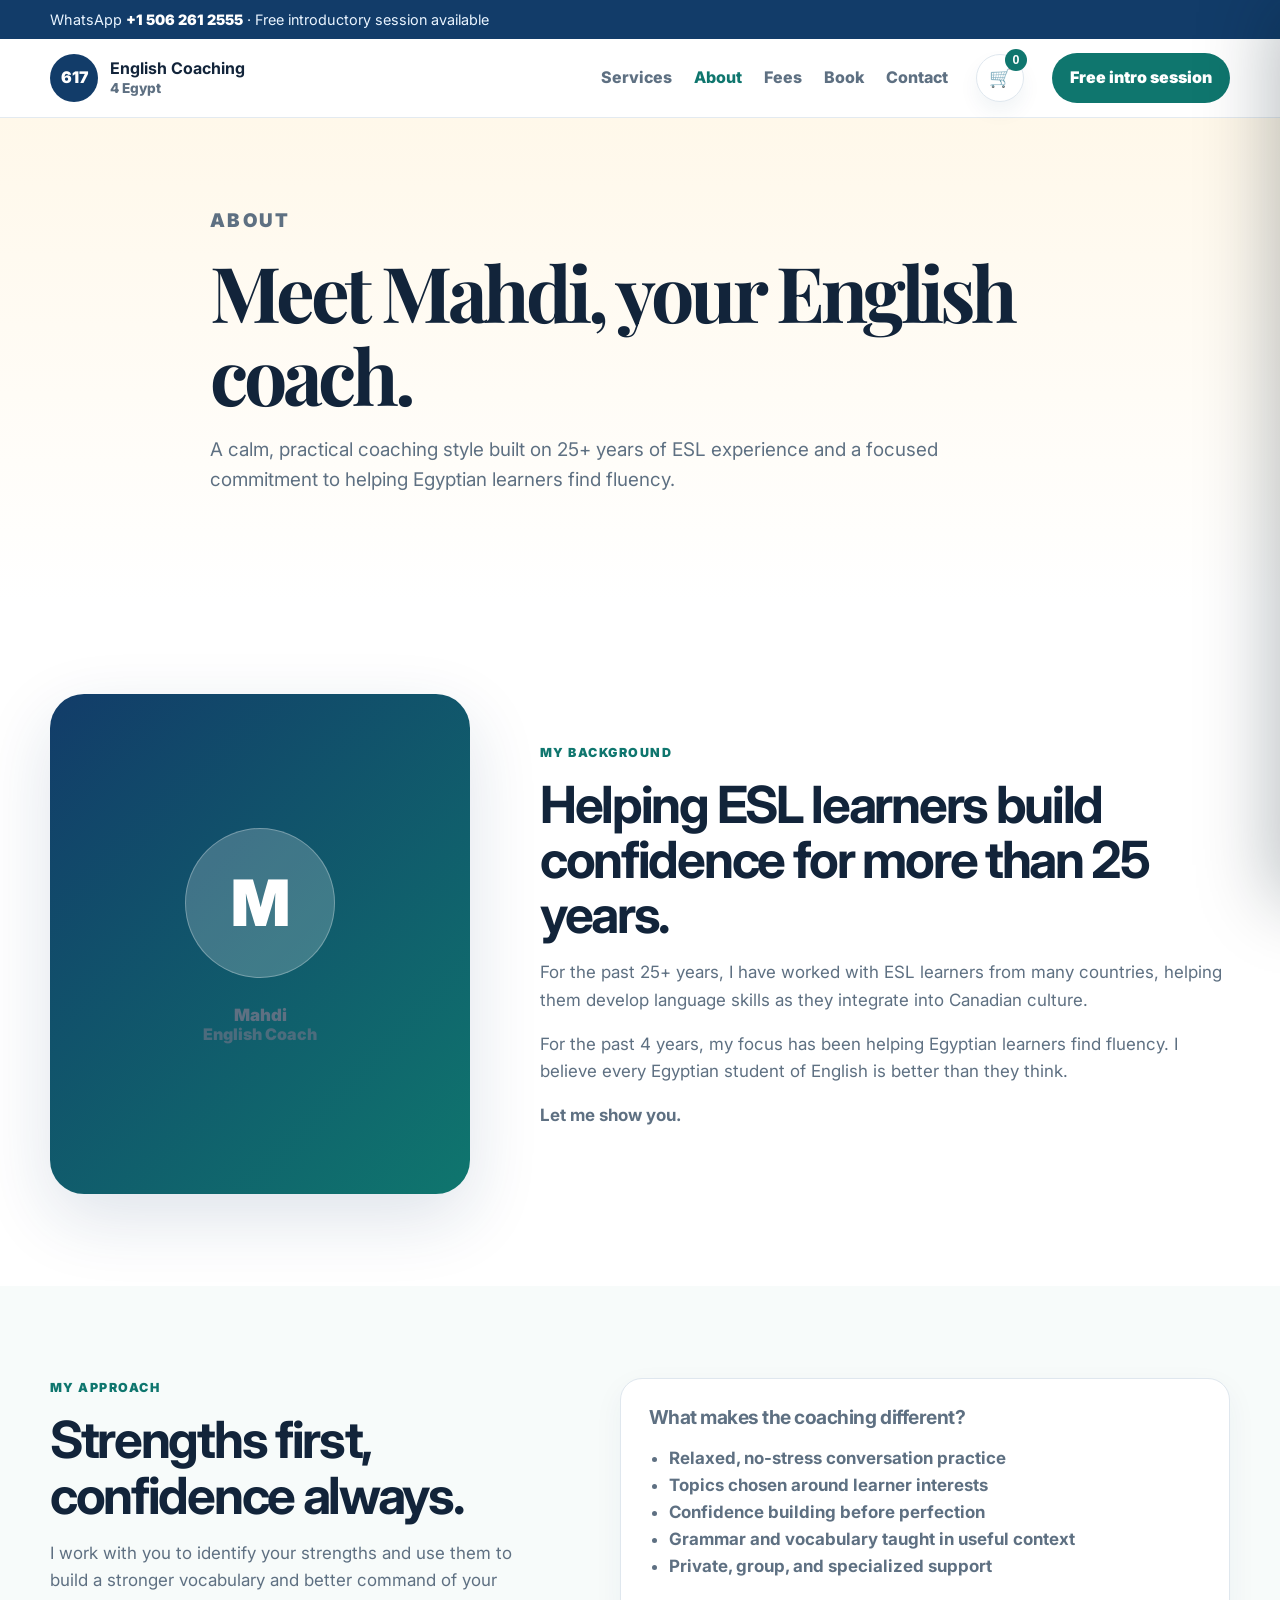
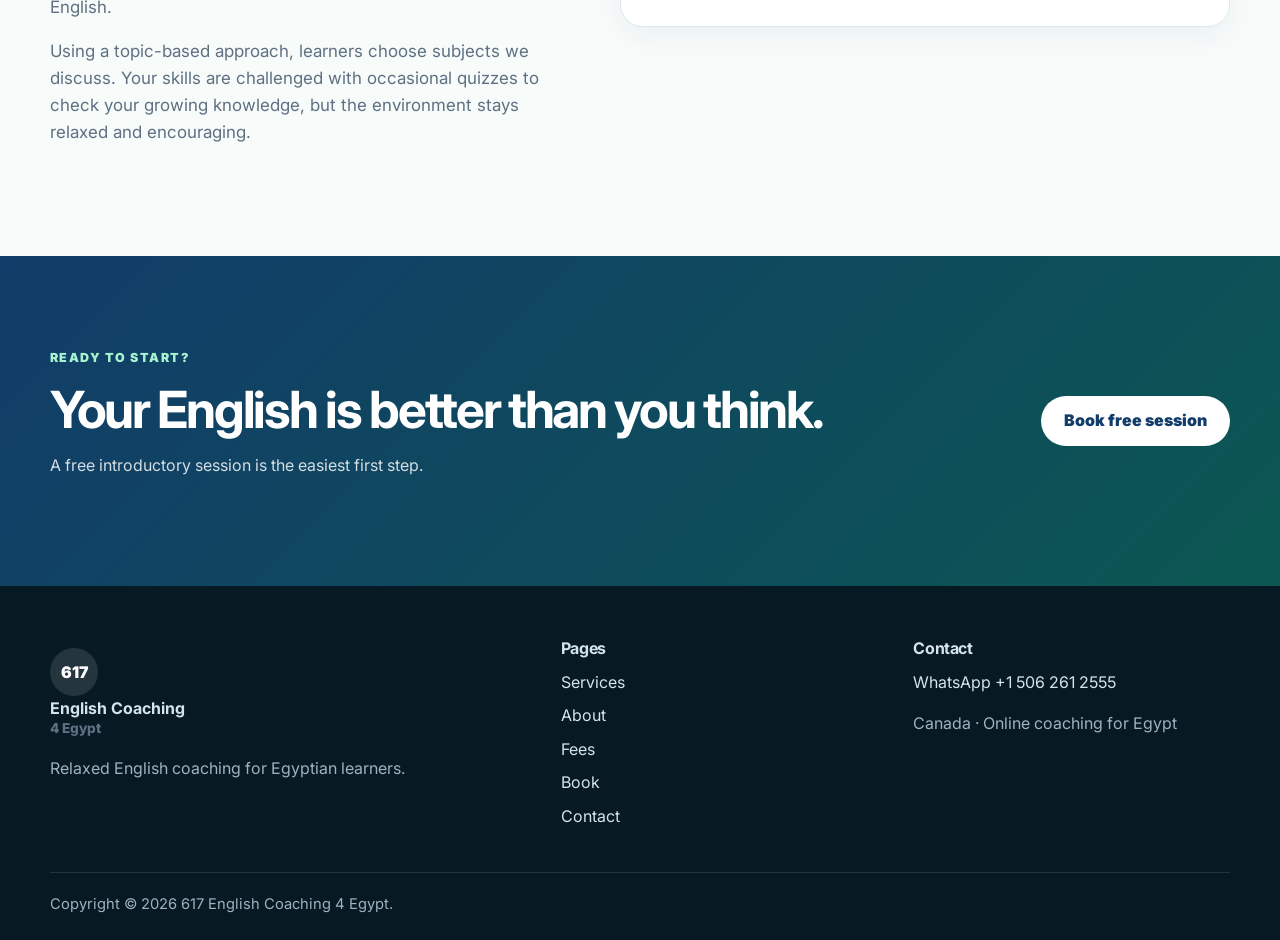
==== about.html @ a44c67dc "Add files via upload" ====
<!doctype html><html lang="en"><head><meta charset="utf-8"><meta name="viewport" content="width=device-width, initial-scale=1"><meta name="description" content="Meet Mahdi, English coach for Egyptian ESL learners."><title>About Mahdi | 617 English Coaching 4 Egypt</title><link rel="preconnect" href="https://fonts.googleapis.com"><link rel="preconnect" href="https://fonts.gstatic.com" crossorigin><link href="https://fonts.googleapis.com/css2?family=Inter:wght@400;500;600;700;800;900&family=Playfair+Display:wght@700&display=swap" rel="stylesheet"><link rel="stylesheet" href="styles.css"></head><body><a class="skip-link" href="#main">Skip to content</a><header class="site-header" data-header><div class="topbar"><div class="container">WhatsApp <a href="https://wa.me/15062612555">+1 506 261 2555</a> · Free introductory session available</div></div><div class="container header-inner"><a class="brand" href="index.html"><span class="brand-mark">617</span><span><strong>English Coaching</strong><small>4 Egypt</small></span></a><button class="nav-toggle" type="button" aria-controls="site-nav" aria-expanded="false"><span></span><span></span><span></span><span class="sr-only">Menu</span></button><nav id="site-nav" class="site-nav"><a href="services.html">Services</a><a class="active" href="about.html">About</a><a href="fees.html">Fees</a><a href="booking.html">Book</a><a href="contact.html">Contact</a></nav><a class="header-cta" href="booking.html">Free intro session</a></div></header><main id="main"><section class="page-hero"><div class="container narrow"><p class="eyebrow">About</p><h1>Meet Mahdi, your English coach.</h1><p>A calm, practical coaching style built on 25+ years of ESL experience and a focused commitment to helping Egyptian learners find fluency.</p></div></section><section class="section"><div class="container about-grid"><div class="portrait-card"><div><div class="portrait-initials">M</div><p>Mahdi<br><span>English Coach</span></p></div></div><div><p class="eyebrow">My background</p><h2>Helping ESL learners build confidence for more than 25 years.</h2><p>For the past 25+ years, I have worked with ESL learners from many countries, helping them develop language skills as they integrate into Canadian culture.</p><p>For the past 4 years, my focus has been helping Egyptian learners find fluency. I believe every Egyptian student of English is better than they think.</p><p><strong>Let me show you.</strong></p></div></div></section><section class="section pale"><div class="container split"><div><p class="eyebrow">My approach</p><h2>Strengths first, confidence always.</h2><p>I work with you to identify your strengths and use them to build a stronger vocabulary and better command of your English.</p><p>Using a topic-based approach, learners choose subjects we discuss. Your skills are challenged with occasional quizzes to check your growing knowledge, but the environment stays relaxed and encouraging.</p></div><div class="feature-panel"><h3>What makes the coaching different?</h3><ul class="bullets"><li>Relaxed, no-stress conversation practice</li><li>Topics chosen around learner interests</li><li>Confidence building before perfection</li><li>Grammar and vocabulary taught in useful context</li><li>Private, group, and specialized support</li></ul></div></div></section><section class="section cta-band"><div class="container cta-inner"><div><p class="eyebrow">Ready to start?</p><h2>Your English is better than you think.</h2><p>A free introductory session is the easiest first step.</p></div><a class="btn btn-light" href="booking.html">Book free session</a></div></section></main><footer class="site-footer"><div class="container footer-grid"><div><a class="brand footer-brand" href="index.html"><span class="brand-mark">617</span><span><strong>English Coaching</strong><small>4 Egypt</small></span></a><p>Relaxed English coaching for Egyptian learners.</p></div><div><h3>Pages</h3><a href="services.html">Services</a><a href="about.html">About</a><a href="fees.html">Fees</a><a href="booking.html">Book</a><a href="contact.html">Contact</a></div><div><h3>Contact</h3><a href="https://wa.me/15062612555">WhatsApp +1 506 261 2555</a><p>Canada · Online coaching for Egypt</p></div></div><div class="container copyright">Copyright © 2026 617 English Coaching 4 Egypt.</div></footer><script src="script.js"></script></body></html>
---- styles.css ----
:root{
  --ink:#12243a;--muted:#5e7082;--brand:#123c69;--brand-2:#0f766e;--accent:#d59b2d;--cream:#fff8ea;--soft:#edf7f5;--surface:#fff;--line:#dfe7ee;--shadow:0 24px 70px rgba(18,60,105,.14);--radius-lg:34px;--radius-md:22px;--container:1180px
}
*{box-sizing:border-box}html{scroll-behavior:smooth}body{margin:0;font-family:Inter,system-ui,-apple-system,Segoe UI,sans-serif;color:var(--ink);background:#fff;line-height:1.6}img{max-width:100%;display:block}a{color:inherit;text-decoration:none}.container{width:min(100% - 40px,var(--container));margin-inline:auto}.narrow{max-width:860px}.section{padding:92px 0}.section-sm{padding:62px 0}.pale{background:#f7fbfa}.skip-link{position:absolute;left:20px;top:-80px;background:#fff;color:var(--ink);padding:10px 14px;border-radius:10px;z-index:20}.skip-link:focus{top:20px}.sr-only{position:absolute;width:1px;height:1px;overflow:hidden;clip:rect(0,0,0,0)}
.site-header{position:sticky;top:0;z-index:10;background:rgba(255,255,255,.93);backdrop-filter:blur(14px);border-bottom:1px solid rgba(223,231,238,.85)}.topbar{background:var(--brand);color:#e9f4ff;font-size:.9rem}.topbar .container{padding:8px 0}.topbar a{font-weight:900;color:#fff}.header-inner{height:78px;display:flex;align-items:center;gap:28px}.brand{display:flex;align-items:center;gap:12px;font-weight:900}.brand small{display:block;color:var(--muted);font-size:.85rem;font-weight:800;margin-top:-4px}.brand-mark{display:grid;place-items:center;width:48px;height:48px;border-radius:999px;background:var(--brand);color:#fff;font-weight:900}.site-nav{display:flex;gap:22px;align-items:center;margin-left:auto}.site-nav a{font-weight:800;color:var(--muted)}.site-nav a:hover,.site-nav a.active{color:var(--brand-2)}.header-cta{background:var(--brand-2);color:#fff;padding:12px 18px;border-radius:999px;font-weight:900}.nav-toggle{display:none;width:44px;height:44px;border:0;border-radius:12px;background:var(--soft)}.nav-toggle span:not(.sr-only){display:block;width:20px;height:2px;margin:5px auto;background:var(--ink)}
.hero{padding:110px 0 86px;background:radial-gradient(circle at 85% 15%,rgba(15,118,110,.17),transparent 33%),linear-gradient(180deg,var(--cream),#fff);overflow:hidden}.hero-grid{display:grid;grid-template-columns:1.05fr .95fr;gap:70px;align-items:center}.eyebrow{margin:0 0 14px;color:var(--brand-2);font-weight:900;text-transform:uppercase;letter-spacing:.12em;font-size:.78rem}h1,h2,h3{line-height:1.08;margin:0}h1{font-family:"Playfair Display",serif;font-size:clamp(3rem,7vw,5.8rem);letter-spacing:-.055em}h2{font-size:clamp(2rem,4vw,3.4rem);letter-spacing:-.045em}h3{font-size:1.2rem;letter-spacing:-.025em}.hero-lead,.page-hero p,.section-heading p:not(.eyebrow),.split p:not(.eyebrow),.about-grid p:not(.eyebrow),.service-detail p,.feature-panel,.price-card p,.contact-grid p{color:var(--muted);font-size:1.06rem}.hero-lead{font-size:1.2rem;max-width:680px;margin:24px 0 0}.hero-actions,.contact-actions,.cta-actions{display:flex;flex-wrap:wrap;gap:14px;margin-top:34px}.btn{display:inline-flex;justify-content:center;align-items:center;min-height:50px;padding:0 22px;border-radius:999px;border:1px solid transparent;font-weight:900;cursor:pointer;transition:transform .2s ease,box-shadow .2s ease}.btn:hover{transform:translateY(-2px)}.btn-primary{background:var(--brand);color:#fff;box-shadow:0 14px 26px rgba(18,60,105,.18)}.btn-secondary{background:#fff;color:var(--brand);border-color:var(--line)}.btn-light{background:#fff;color:var(--brand)}.btn-ghost{border-color:rgba(255,255,255,.45);color:#fff}.trust-row{display:flex;flex-wrap:wrap;gap:12px;margin-top:30px}.trust-row span{padding:9px 12px;border:1px solid var(--line);border-radius:999px;background:rgba(255,255,255,.75);color:var(--muted);font-weight:700;font-size:.88rem}.hero-card{position:relative;min-height:520px;border-radius:var(--radius-lg);padding:28px;background:linear-gradient(135deg,#fff,#eef7f5);box-shadow:var(--shadow)}.conversation-card,.goal-card,.floating-note{background:rgba(255,255,255,.9);border:1px solid var(--line);box-shadow:0 16px 40px rgba(18,60,105,.09)}.conversation-card{display:flex;gap:14px;padding:18px;border-radius:22px;max-width:380px}.avatar,.portrait-initials{display:grid;place-items:center;border-radius:50%;background:var(--accent);color:#fff;font-weight:900}.avatar{width:54px;height:54px;flex:0 0 auto}.chat-name,.mini-title{margin:0 0 4px;font-weight:900;color:var(--brand)}.conversation-card p:last-child{margin:0;color:var(--muted)}.goal-card{position:absolute;right:28px;bottom:72px;width:min(380px,calc(100% - 56px));border-radius:28px;padding:28px}.goal-card h2{font-size:2rem}.goal-card ul{margin:20px 0 0;padding-left:20px;color:var(--muted);font-weight:700}.floating-note{position:absolute;left:22px;bottom:26px;padding:14px 18px;border-radius:999px;font-weight:900;color:var(--brand-2);transform:rotate(-3deg)}
.audience{background:var(--brand);color:#fff}.audience .eyebrow,.cta-band .eyebrow{color:#a7f3d0}.audience h2{max-width:560px}.audience-grid{display:grid;grid-template-columns:.95fr 1.05fr;gap:40px;align-items:center}.check-grid{display:grid;grid-template-columns:repeat(2,1fr);gap:14px}.check-grid div{padding:18px;border-radius:16px;background:rgba(255,255,255,.1);border:1px solid rgba(255,255,255,.16);font-weight:800}.check-grid div:before{content:"✓";color:var(--accent);margin-right:8px}
.page-hero{padding:88px 0;background:linear-gradient(180deg,var(--cream),#fff)}.page-hero h1{font-size:clamp(2.8rem,6vw,5rem)}.page-hero p{font-size:1.18rem;max-width:760px}.section-heading{max-width:760px;margin-bottom:42px}.cards,.pricing-grid,.testimonial-grid{display:grid;gap:20px}.service-cards{grid-template-columns:repeat(3,1fr)}.card,.price-card,blockquote,.feature-panel,.contact-card{background:var(--surface);border:1px solid var(--line);border-radius:var(--radius-md);padding:28px;box-shadow:0 10px 30px rgba(18,60,105,.05)}.card-icon{display:inline-grid;place-items:center;min-width:48px;height:48px;padding:0 10px;border-radius:14px;background:var(--soft);color:var(--brand-2);font-weight:900;margin-bottom:20px}.card p,blockquote p{color:var(--muted)}.text-link{color:var(--brand-2);font-weight:900}.center-actions{text-align:center;margin-top:34px}.split{display:grid;grid-template-columns:.9fr 1.1fr;gap:70px;align-items:start}.steps{display:grid;gap:16px}.step{display:grid;grid-template-columns:62px 1fr;gap:16px;padding:22px;border-radius:var(--radius-md);background:#fff;border:1px solid var(--line)}.step span{font-weight:900;color:var(--accent);font-size:1.35rem}.step p{margin:8px 0 0;color:var(--muted)}.compact .step{padding:18px}.about-grid{display:grid;grid-template-columns:420px 1fr;gap:70px;align-items:center}.portrait-card{min-height:500px;border-radius:var(--radius-lg);background:linear-gradient(135deg,var(--brand),var(--brand-2));color:#fff;display:grid;place-items:center;text-align:center;box-shadow:var(--shadow)}.portrait-initials{width:150px;height:150px;margin:0 auto 28px;font-size:4rem;background:rgba(255,255,255,.2);border:1px solid rgba(255,255,255,.28)}.portrait-card p{font-size:2rem;font-weight:900;line-height:1.1}.portrait-card span{font-size:1rem;opacity:.78}.testimonials{background:var(--cream)}.testimonial-grid{grid-template-columns:repeat(3,1fr)}blockquote{margin:0}cite{display:block;margin-top:20px;color:var(--brand);font-weight:900;font-style:normal}.pricing-grid{grid-template-columns:repeat(3,1fr);align-items:stretch}.price-card{position:relative;display:flex;flex-direction:column}.price{font-size:1.6rem;font-weight:900;color:var(--brand)!important}.price-card .btn{margin-top:auto}.featured{border-color:rgba(213,155,45,.6);transform:translateY(-10px)}.badge{position:absolute;top:18px;right:18px;background:var(--accent);color:#fff;font-weight:900;padding:6px 10px;border-radius:999px;font-size:.8rem}.bullets{padding-left:20px;color:var(--muted);font-weight:700}.service-list{display:grid;gap:24px}.service-detail{display:grid;grid-template-columns:1fr auto;gap:26px;align-items:center;padding:34px;border:1px solid var(--line);border-radius:var(--radius-lg);box-shadow:0 14px 36px rgba(18,60,105,.06);background:#fff}.service-detail .btn{white-space:nowrap}.cta-band{background:linear-gradient(135deg,var(--brand),#0b5752);color:#fff}.cta-band p{color:rgba(255,255,255,.82)}.cta-inner{display:flex;align-items:center;justify-content:space-between;gap:28px}.contact-grid{display:grid;grid-template-columns:.9fr 1.1fr;gap:60px;align-items:start}.contact-form{background:#fff;color:var(--ink);border-radius:var(--radius-lg);padding:28px;display:grid;gap:16px;box-shadow:var(--shadow);border:1px solid var(--line)}label{display:grid;gap:7px;font-weight:800}input,select,textarea{width:100%;border:1px solid var(--line);border-radius:12px;padding:13px 14px;font:inherit;color:var(--ink);background:#fff}input:focus,select:focus,textarea:focus{outline:3px solid rgba(15,118,110,.18);border-color:var(--brand-2)}.form-note{font-size:.9rem}.form-success{padding:13px 14px;background:var(--soft);border-radius:12px;color:var(--brand-2);font-weight:800}.contact-card{margin-top:30px}.site-footer{padding:54px 0 24px;background:#071923;color:#d7e3ea}.footer-grid{display:grid;grid-template-columns:1.5fr 1fr 1fr;gap:36px}.footer-brand .brand-mark{background:rgba(255,255,255,.12)}.footer-grid p,.copyright{color:#9fb2be}.footer-grid h3{font-size:1rem;margin-bottom:12px}.footer-grid a{display:block;margin:8px 0;color:#d7e3ea}.copyright{border-top:1px solid rgba(255,255,255,.12);margin-top:34px;padding-top:20px;font-size:.92rem}
@media (max-width:920px){.header-inner{justify-content:space-between}.nav-toggle{display:block}.site-nav{position:absolute;top:112px;left:20px;right:20px;display:none;flex-direction:column;align-items:stretch;padding:18px;border-radius:18px;background:#fff;box-shadow:var(--shadow)}.site-nav.is-open{display:flex}.header-cta{display:none}.hero-grid,.audience-grid,.split,.about-grid,.contact-grid{grid-template-columns:1fr;gap:42px}.hero-card{min-height:460px}.service-cards,.pricing-grid,.testimonial-grid{grid-template-columns:1fr 1fr}.featured{transform:none}.service-detail{grid-template-columns:1fr}.service-detail .btn{width:max-content}.cta-inner{display:block}.cta-actions{margin-top:24px}}
@media (max-width:640px){.container{width:min(100% - 28px,var(--container))}.section{padding:68px 0}.hero{padding-top:72px}.hero-actions,.contact-actions,.cta-actions{flex-direction:column}.btn{width:100%}.service-cards,.pricing-grid,.testimonial-grid,.check-grid,.footer-grid{grid-template-columns:1fr}.hero-card{min-height:auto;padding-bottom:120px}.goal-card{position:static;width:100%;margin-top:16px}.floating-note{bottom:28px}.brand small{font-size:.78rem}h1{font-size:3.2rem}.service-detail .btn{width:100%}.topbar{font-size:.8rem}.site-nav{top:108px}.portrait-card{min-height:360px}.page-hero{padding:62px 0}}

/* Cart / checkout drawer */
.cart-button{position:relative;border:1px solid var(--line);background:#fff;color:var(--brand);width:48px;height:48px;border-radius:999px;display:inline-grid;place-items:center;font-size:1.16rem;cursor:pointer;box-shadow:0 10px 20px rgba(18,60,105,.06)}
.cart-count{position:absolute;right:-4px;top:-6px;min-width:22px;height:22px;padding:0 6px;border-radius:999px;background:var(--brand-2);color:#fff;font-size:.78rem;font-weight:900;display:grid;place-items:center}.cart-shell{position:relative;z-index:50}.cart-backdrop{position:fixed;inset:0;background:rgba(7,25,35,.46);opacity:0;pointer-events:none;transition:opacity .2s ease}.cart-drawer{position:fixed;inset:0 0 0 auto;width:min(100%,440px);background:#f5f8fa;box-shadow:-30px 0 70px rgba(7,25,35,.28);transform:translateX(105%);transition:transform .24s ease;display:flex;flex-direction:column}.cart-open{overflow:hidden}.cart-open .cart-backdrop{opacity:1;pointer-events:auto}.cart-open .cart-drawer{transform:translateX(0)}.cart-drawer-head{height:68px;background:#c9f7dc;display:flex;align-items:center;justify-content:space-between;padding:0 22px;border-bottom:1px solid rgba(18,36,58,.08)}.cart-title{font-weight:900;font-size:1.15rem;display:flex;gap:8px;align-items:center}.cart-close{border:0;background:transparent;font-size:2.2rem;line-height:1;cursor:pointer;color:var(--ink)}.cart-body{padding:22px;overflow:auto}.empty-cart,.coupon-box,.cart-totals,.checkout-form,.cart-item{background:#fff;border:1px solid var(--line);border-radius:12px;padding:18px;margin-bottom:16px}.empty-cart{text-align:center}.empty-cart p{color:var(--muted);margin-bottom:0}.cart-item-top{display:flex;align-items:flex-start;justify-content:space-between;gap:16px}.cart-item h3,.coupon-box h3,.checkout-form h3{font-size:1.05rem;margin:0 0 6px}.cart-item p{margin:0;color:var(--muted)}.cart-item-top strong{white-space:nowrap}.cart-meta{margin-top:14px!important}.cart-item-actions{display:flex;align-items:center;justify-content:space-between;margin-top:16px}.cart-item-actions label{display:flex;align-items:center;gap:8px;font-size:.9rem;color:var(--muted)}.cart-item-actions input{width:72px;padding:8px 10px}.cart-item-actions button{border:0;background:transparent;font-size:1.1rem;cursor:pointer}.coupon-row{display:grid;grid-template-columns:1fr auto;border:1px solid #bfcbd6;border-radius:4px;overflow:hidden}.coupon-row input{border:0;border-radius:0}.coupon-row button{border:0;border-left:1px solid #d5dde5;background:#fff;padding:0 14px;font-weight:900;cursor:pointer}.coupon-message{margin:10px 0 0;color:var(--brand-2);font-size:.9rem;font-weight:800}.cart-totals{display:grid;gap:12px}.cart-totals div{display:flex;align-items:center;justify-content:space-between;color:#718293}.cart-totals strong{color:#68798a}.cart-totals .due-now{font-size:1.05rem;color:var(--ink)}.cart-totals .due-now strong{color:var(--ink)}.checkout-form{display:grid;gap:14px}.checkout-form p{margin:0;color:var(--muted)}.checkout-form a{font-weight:900;color:var(--ink)}.checkout-form label span{color:#c2410c}.two-fields{display:grid;grid-template-columns:1fr 1fr;gap:14px}.checkout-button{width:100%;margin-top:2px}.cart-add-row{display:flex;gap:12px;flex-wrap:wrap;align-items:center}.cart-add-row .btn{white-space:nowrap}.cart-note{font-size:.92rem;color:var(--muted);margin:8px 0 0}.btn-cart{background:var(--brand-2);color:#fff;box-shadow:0 14px 26px rgba(15,118,110,.18)}
@media (max-width:920px){.cart-button{margin-left:auto}.site-nav.is-open + .cart-button{display:none}}
@media (max-width:640px){.cart-drawer{width:100%}.cart-body{padding:16px}.two-fields{grid-template-columns:1fr}.cart-button{width:44px;height:44px}.cart-add-row .btn{width:100%}}

/* Booking calendar / time selection */
.booking-hero{padding-bottom:58px}.booking-section{padding-top:48px}.booking-layout{display:grid;grid-template-columns:minmax(0,1.15fr) minmax(360px,.85fr);gap:54px;align-items:start}.booking-panel{background:#fff;border:1px solid var(--line);border-radius:var(--radius-lg);padding:34px;box-shadow:0 16px 44px rgba(18,60,105,.06)}.booking-calendar-panel{box-shadow:none;border-color:transparent}.back-services{display:inline-block;color:#6c8a78;font-weight:800;margin-bottom:34px}.booking-toolbar{text-align:center;margin-bottom:28px}.staff-select{display:inline-flex;align-items:center;gap:8px;color:#6c8a78;font-size:1.05rem}.staff-select select,.service-picker select{border:0;background:transparent;color:inherit;font-weight:800;padding:0 24px 0 0;width:auto}.staff-select select:focus,.service-picker select:focus{outline:none}.calendar-head{display:grid;grid-template-columns:70px 1fr 70px;align-items:center;margin-bottom:28px}.calendar-head h2{text-align:center;font-size:1.45rem;margin:0;font-family:Inter,system-ui,sans-serif;font-weight:500}.calendar-arrow{border:0;background:#fff;color:var(--ink);font-size:3rem;line-height:1;cursor:pointer}.calendar-grid{display:grid;grid-template-columns:repeat(7,1fr);gap:18px 22px}.weekdays{margin-bottom:22px}.weekdays span{text-align:center;font-weight:900;font-size:1.15rem}.calendar-empty{min-height:54px}.calendar-day{height:58px;border:0;background:#fff;border-radius:999px;color:#6b6f76;font-size:1.2rem;cursor:not-allowed}.calendar-day.is-available{border:1.5px solid #5f9877;color:var(--ink);cursor:pointer}.calendar-day.is-selected{background:#9cebc0;border-color:#5f9877;color:#09251d}.timezone-note{text-align:center;color:#666;margin:48px 0 34px;font-size:1.25rem}.time-slot-grid{display:grid;grid-template-columns:1fr 1fr;gap:26px}.time-slot-grid h3{text-align:center;font-size:1.3rem;margin:0 0 18px}.slot-list{display:grid;grid-template-columns:1fr 1fr;gap:10px}.time-slot{border:1.5px solid #40845f;background:#fff;color:var(--ink);padding:18px 14px;border-radius:4px;font-size:1.2rem;cursor:pointer}.time-slot:hover,.time-slot.is-selected{background:#9cebc0}.booking-summary-panel{position:sticky;top:130px}.service-picker{display:block;color:#6c8a78;margin-bottom:26px}.booking-summary-panel h2{font-family:Inter,system-ui,sans-serif;font-size:2.1rem;font-weight:500;margin-bottom:14px}.service-meta{display:flex;gap:14px;font-size:1.2rem;color:var(--ink)!important}.booking-summary-panel [data-service-description]{font-size:1.12rem;line-height:1.75;color:#6b6f76}.share-row{display:flex;align-items:center;gap:12px;margin:32px 0;font-size:1.2rem}.share-row span{font-size:1.6rem;color:#111}.selected-box{border:1px solid var(--line);background:#f7faf8;border-radius:16px;padding:18px;margin:22px 0}.selected-box h3{margin:0 0 12px}.selected-box p{margin:6px 0;color:#53606d}.booking-summary-panel .btn[disabled]{opacity:.45;cursor:not-allowed;box-shadow:none}
@media (max-width:1100px){.booking-layout{grid-template-columns:1fr}.booking-summary-panel{position:static}.booking-calendar-panel{padding-left:0;padding-right:0}.calendar-grid{gap:14px}.time-slot-grid{max-width:760px}}
@media (max-width:720px){.booking-panel{padding:24px}.calendar-head{grid-template-columns:48px 1fr 48px}.calendar-grid{gap:10px 8px}.calendar-day{height:48px;font-size:1rem}.calendar-empty{min-height:48px}.time-slot-grid{grid-template-columns:1fr}.slot-list{grid-template-columns:1fr 1fr}.time-slot{font-size:1rem;padding:14px 10px}.timezone-note{font-size:1rem;margin:34px 0 22px}}
@media (max-width:420px){.slot-list{grid-template-columns:1fr}.booking-summary-panel h2{font-size:1.7rem}}
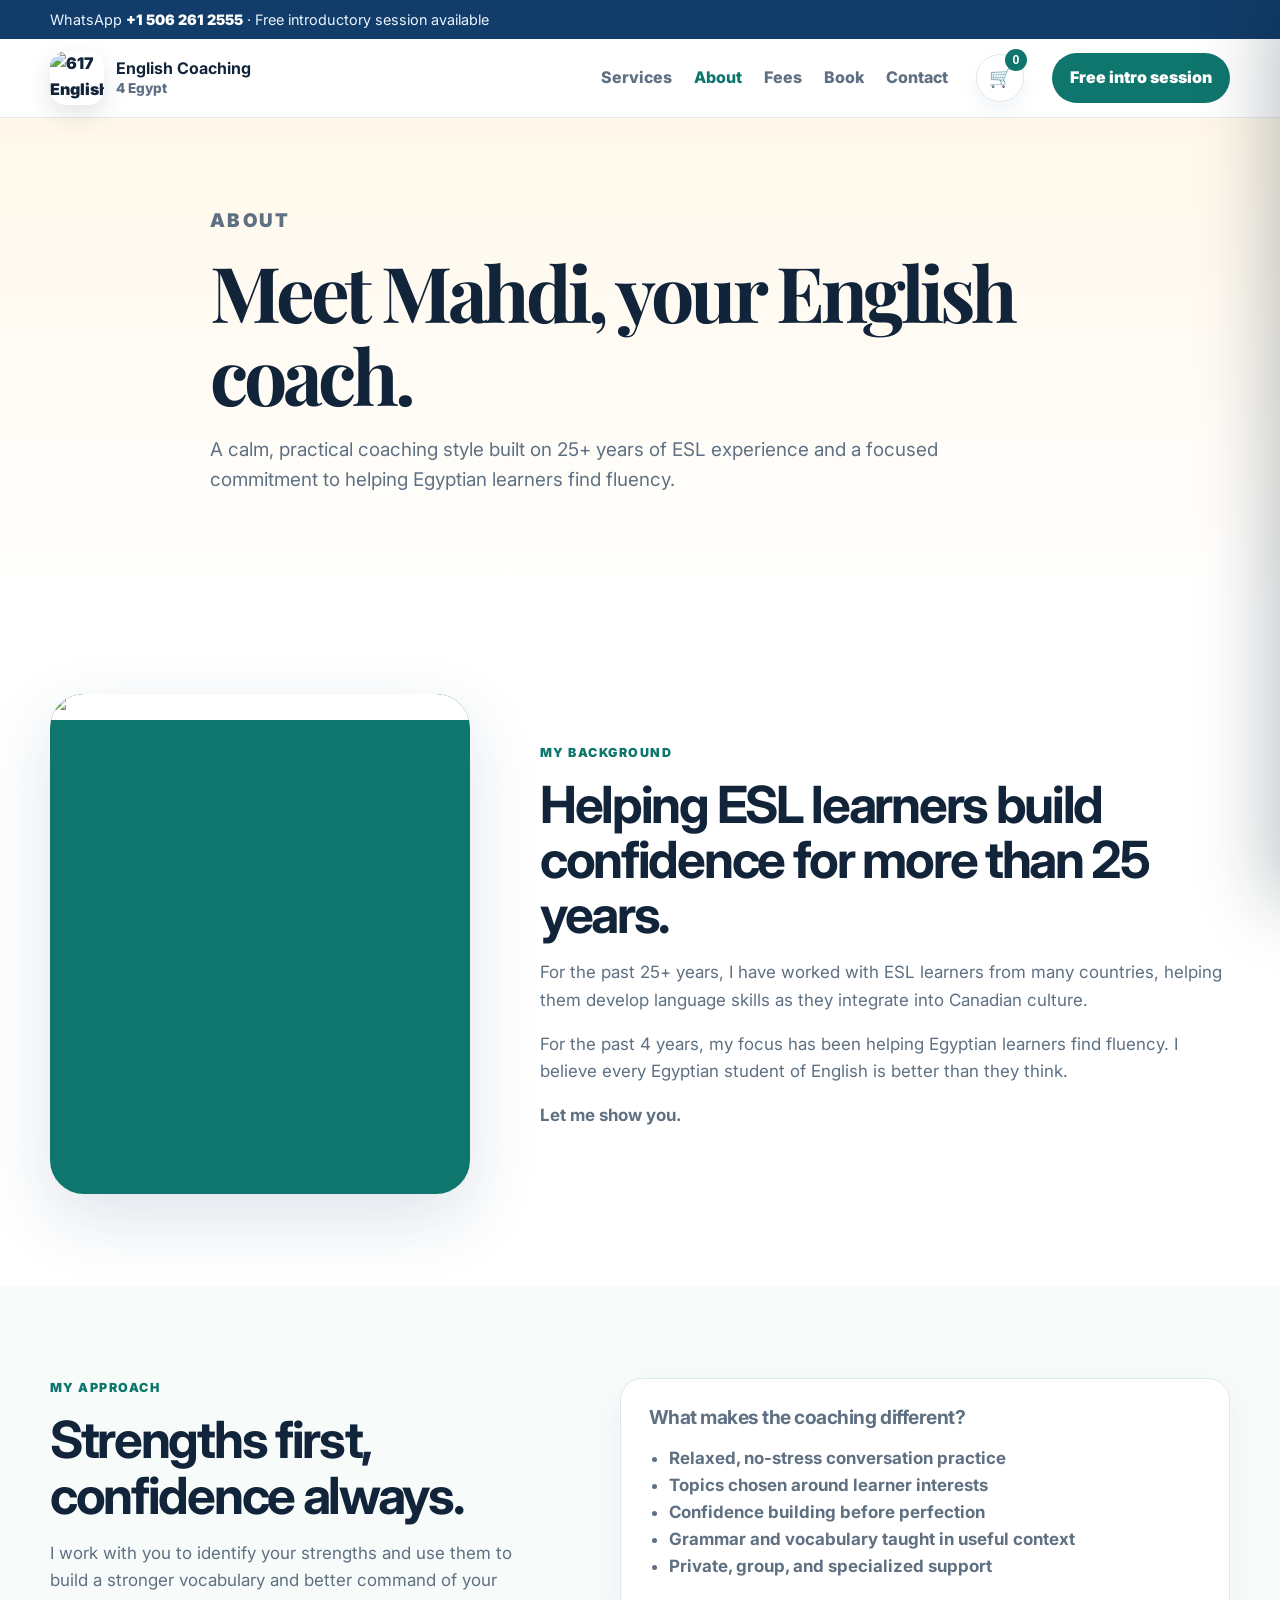
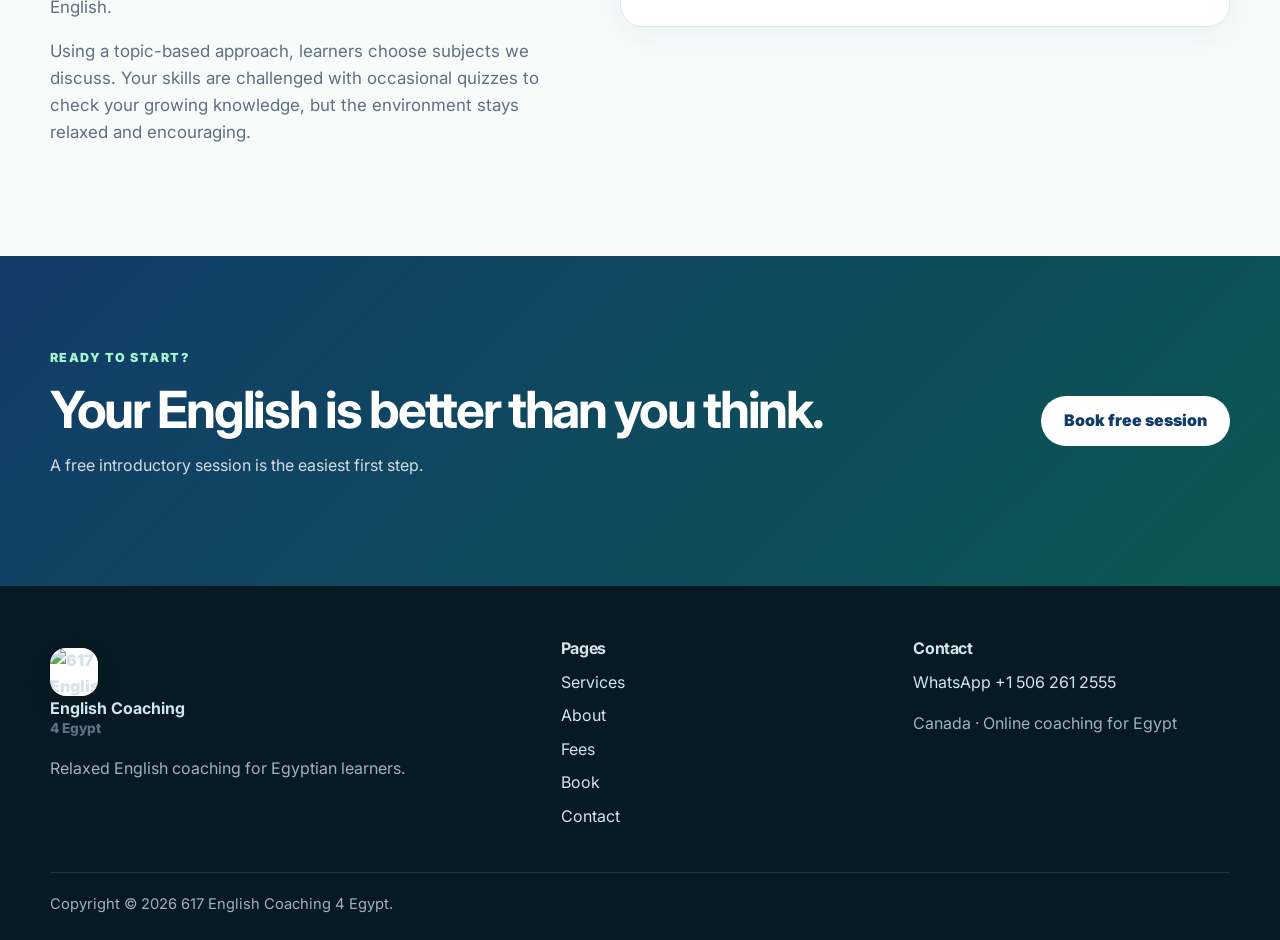
==== commit c9873877: "Add files via upload" ====
--- a/about.html
+++ b/about.html
@@ -1 +1 @@
-<!doctype html><html lang="en"><head><meta charset="utf-8"><meta name="viewport" content="width=device-width, initial-scale=1"><meta name="description" content="Meet Mahdi, English coach for Egyptian ESL learners."><title>About Mahdi | 617 English Coaching 4 Egypt</title><link rel="preconnect" href="https://fonts.googleapis.com"><link rel="preconnect" href="https://fonts.gstatic.com" crossorigin><link href="https://fonts.googleapis.com/css2?family=Inter:wght@400;500;600;700;800;900&family=Playfair+Display:wght@700&display=swap" rel="stylesheet"><link rel="stylesheet" href="styles.css"></head><body><a class="skip-link" href="#main">Skip to content</a><header class="site-header" data-header><div class="topbar"><div class="container">WhatsApp <a href="https://wa.me/15062612555">+1 506 261 2555</a> · Free introductory session available</div></div><div class="container header-inner"><a class="brand" href="index.html"><span class="brand-mark">617</span><span><strong>English Coaching</strong><small>4 Egypt</small></span></a><button class="nav-toggle" type="button" aria-controls="site-nav" aria-expanded="false"><span></span><span></span><span></span><span class="sr-only">Menu</span></button><nav id="site-nav" class="site-nav"><a href="services.html">Services</a><a class="active" href="about.html">About</a><a href="fees.html">Fees</a><a href="booking.html">Book</a><a href="contact.html">Contact</a></nav><a class="header-cta" href="booking.html">Free intro session</a></div></header><main id="main"><section class="page-hero"><div class="container narrow"><p class="eyebrow">About</p><h1>Meet Mahdi, your English coach.</h1><p>A calm, practical coaching style built on 25+ years of ESL experience and a focused commitment to helping Egyptian learners find fluency.</p></div></section><section class="section"><div class="container about-grid"><div class="portrait-card"><div><div class="portrait-initials">M</div><p>Mahdi<br><span>English Coach</span></p></div></div><div><p class="eyebrow">My background</p><h2>Helping ESL learners build confidence for more than 25 years.</h2><p>For the past 25+ years, I have worked with ESL learners from many countries, helping them develop language skills as they integrate into Canadian culture.</p><p>For the past 4 years, my focus has been helping Egyptian learners find fluency. I believe every Egyptian student of English is better than they think.</p><p><strong>Let me show you.</strong></p></div></div></section><section class="section pale"><div class="container split"><div><p class="eyebrow">My approach</p><h2>Strengths first, confidence always.</h2><p>I work with you to identify your strengths and use them to build a stronger vocabulary and better command of your English.</p><p>Using a topic-based approach, learners choose subjects we discuss. Your skills are challenged with occasional quizzes to check your growing knowledge, but the environment stays relaxed and encouraging.</p></div><div class="feature-panel"><h3>What makes the coaching different?</h3><ul class="bullets"><li>Relaxed, no-stress conversation practice</li><li>Topics chosen around learner interests</li><li>Confidence building before perfection</li><li>Grammar and vocabulary taught in useful context</li><li>Private, group, and specialized support</li></ul></div></div></section><section class="section cta-band"><div class="container cta-inner"><div><p class="eyebrow">Ready to start?</p><h2>Your English is better than you think.</h2><p>A free introductory session is the easiest first step.</p></div><a class="btn btn-light" href="booking.html">Book free session</a></div></section></main><footer class="site-footer"><div class="container footer-grid"><div><a class="brand footer-brand" href="index.html"><span class="brand-mark">617</span><span><strong>English Coaching</strong><small>4 Egypt</small></span></a><p>Relaxed English coaching for Egyptian learners.</p></div><div><h3>Pages</h3><a href="services.html">Services</a><a href="about.html">About</a><a href="fees.html">Fees</a><a href="booking.html">Book</a><a href="contact.html">Contact</a></div><div><h3>Contact</h3><a href="https://wa.me/15062612555">WhatsApp +1 506 261 2555</a><p>Canada · Online coaching for Egypt</p></div></div><div class="container copyright">Copyright © 2026 617 English Coaching 4 Egypt.</div></footer><script src="script.js"></script></body></html>
+<!doctype html><html lang="en"><head><meta charset="utf-8"><meta name="viewport" content="width=device-width, initial-scale=1"><meta name="description" content="Meet Mahdi, English coach for Egyptian ESL learners."><title>About Mahdi | 617 English Coaching 4 Egypt</title><link rel="preconnect" href="https://fonts.googleapis.com"><link rel="preconnect" href="https://fonts.gstatic.com" crossorigin><link href="https://fonts.googleapis.com/css2?family=Inter:wght@400;500;600;700;800;900&family=Playfair+Display:wght@700&display=swap" rel="stylesheet"><link rel="stylesheet" href="styles.css"></head><body><a class="skip-link" href="#main">Skip to content</a><header class="site-header" data-header><div class="topbar"><div class="container">WhatsApp <a href="https://wa.me/15062612555">+1 506 261 2555</a> · Free introductory session available</div></div><div class="container header-inner"><a class="brand" href="index.html"><img class="brand-logo" src="https://img1.wsimg.com/isteam/ip/4e3122ea-6bd4-43cb-8af1-d7356be41cde/blob-ebbfd66.png/:/rs=h:200,cg:true,m/qt=q:95" alt="617 English Coaching logo"><span><strong>English Coaching</strong><small>4 Egypt</small></span></a><button class="nav-toggle" type="button" aria-controls="site-nav" aria-expanded="false"><span></span><span></span><span></span><span class="sr-only">Menu</span></button><nav id="site-nav" class="site-nav"><a href="services.html">Services</a><a class="active" href="about.html">About</a><a href="fees.html">Fees</a><a href="booking.html">Book</a><a href="contact.html">Contact</a></nav><a class="header-cta" href="booking.html">Free intro session</a></div></header><main id="main"><section class="page-hero"><div class="container narrow"><p class="eyebrow">About</p><h1>Meet Mahdi, your English coach.</h1><p>A calm, practical coaching style built on 25+ years of ESL experience and a focused commitment to helping Egyptian learners find fluency.</p></div></section><section class="section"><div class="container about-grid"><div class="portrait-card image-portrait"><img src="https://img1.wsimg.com/isteam/ip/4e3122ea-6bd4-43cb-8af1-d7356be41cde/blob-ebbfd66.png/:/rs=h:200,cg:true,m/qt=q:95" alt="617 English Coaching 4 Egypt logo"></div><div><p class="eyebrow">My background</p><h2>Helping ESL learners build confidence for more than 25 years.</h2><p>For the past 25+ years, I have worked with ESL learners from many countries, helping them develop language skills as they integrate into Canadian culture.</p><p>For the past 4 years, my focus has been helping Egyptian learners find fluency. I believe every Egyptian student of English is better than they think.</p><p><strong>Let me show you.</strong></p></div></div></section><section class="section pale"><div class="container split"><div><p class="eyebrow">My approach</p><h2>Strengths first, confidence always.</h2><p>I work with you to identify your strengths and use them to build a stronger vocabulary and better command of your English.</p><p>Using a topic-based approach, learners choose subjects we discuss. Your skills are challenged with occasional quizzes to check your growing knowledge, but the environment stays relaxed and encouraging.</p></div><div class="feature-panel"><h3>What makes the coaching different?</h3><ul class="bullets"><li>Relaxed, no-stress conversation practice</li><li>Topics chosen around learner interests</li><li>Confidence building before perfection</li><li>Grammar and vocabulary taught in useful context</li><li>Private, group, and specialized support</li></ul></div></div></section><section class="section cta-band"><div class="container cta-inner"><div><p class="eyebrow">Ready to start?</p><h2>Your English is better than you think.</h2><p>A free introductory session is the easiest first step.</p></div><a class="btn btn-light" href="booking.html">Book free session</a></div></section></main><footer class="site-footer"><div class="container footer-grid"><div><a class="brand footer-brand" href="index.html"><img class="brand-logo" src="https://img1.wsimg.com/isteam/ip/4e3122ea-6bd4-43cb-8af1-d7356be41cde/blob-ebbfd66.png/:/rs=h:200,cg:true,m/qt=q:95" alt="617 English Coaching logo"><span><strong>English Coaching</strong><small>4 Egypt</small></span></a><p>Relaxed English coaching for Egyptian learners.</p></div><div><h3>Pages</h3><a href="services.html">Services</a><a href="about.html">About</a><a href="fees.html">Fees</a><a href="booking.html">Book</a><a href="contact.html">Contact</a></div><div><h3>Contact</h3><a href="https://wa.me/15062612555">WhatsApp +1 506 261 2555</a><p>Canada · Online coaching for Egypt</p></div></div><div class="container copyright">Copyright © 2026 617 English Coaching 4 Egypt.</div></footer><script src="script.js"></script></body></html>
--- a/styles.css
+++ b/styles.css
@@ -2,12 +2,19 @@
   --ink:#12243a;--muted:#5e7082;--brand:#123c69;--brand-2:#0f766e;--accent:#d59b2d;--cream:#fff8ea;--soft:#edf7f5;--surface:#fff;--line:#dfe7ee;--shadow:0 24px 70px rgba(18,60,105,.14);--radius-lg:34px;--radius-md:22px;--container:1180px
 }
 *{box-sizing:border-box}html{scroll-behavior:smooth}body{margin:0;font-family:Inter,system-ui,-apple-system,Segoe UI,sans-serif;color:var(--ink);background:#fff;line-height:1.6}img{max-width:100%;display:block}a{color:inherit;text-decoration:none}.container{width:min(100% - 40px,var(--container));margin-inline:auto}.narrow{max-width:860px}.section{padding:92px 0}.section-sm{padding:62px 0}.pale{background:#f7fbfa}.skip-link{position:absolute;left:20px;top:-80px;background:#fff;color:var(--ink);padding:10px 14px;border-radius:10px;z-index:20}.skip-link:focus{top:20px}.sr-only{position:absolute;width:1px;height:1px;overflow:hidden;clip:rect(0,0,0,0)}
-.site-header{position:sticky;top:0;z-index:10;background:rgba(255,255,255,.93);backdrop-filter:blur(14px);border-bottom:1px solid rgba(223,231,238,.85)}.topbar{background:var(--brand);color:#e9f4ff;font-size:.9rem}.topbar .container{padding:8px 0}.topbar a{font-weight:900;color:#fff}.header-inner{height:78px;display:flex;align-items:center;gap:28px}.brand{display:flex;align-items:center;gap:12px;font-weight:900}.brand small{display:block;color:var(--muted);font-size:.85rem;font-weight:800;margin-top:-4px}.brand-mark{display:grid;place-items:center;width:48px;height:48px;border-radius:999px;background:var(--brand);color:#fff;font-weight:900}.site-nav{display:flex;gap:22px;align-items:center;margin-left:auto}.site-nav a{font-weight:800;color:var(--muted)}.site-nav a:hover,.site-nav a.active{color:var(--brand-2)}.header-cta{background:var(--brand-2);color:#fff;padding:12px 18px;border-radius:999px;font-weight:900}.nav-toggle{display:none;width:44px;height:44px;border:0;border-radius:12px;background:var(--soft)}.nav-toggle span:not(.sr-only){display:block;width:20px;height:2px;margin:5px auto;background:var(--ink)}
+.site-header{position:sticky;top:0;z-index:10;background:rgba(255,255,255,.93);backdrop-filter:blur(14px);border-bottom:1px solid rgba(223,231,238,.85)}.topbar{background:var(--brand);color:#e9f4ff;font-size:.9rem}.topbar .container{padding:8px 0}.topbar a{font-weight:900;color:#fff}.header-inner{height:78px;display:flex;align-items:center;gap:28px}.brand{display:flex;align-items:center;gap:12px;font-weight:900}.brand small{display:block;color:var(--muted);font-size:.85rem;font-weight:800;margin-top:-4px}
+.brand-logo{width:54px;height:54px;border-radius:16px;object-fit:cover;box-shadow:0 10px 24px rgba(14,46,33,.12);background:#fff}
+.footer-brand .brand-logo{width:48px;height:48px}
+.brand-mark{display:grid;place-items:center;width:48px;height:48px;border-radius:999px;background:var(--brand);color:#fff;font-weight:900}.site-nav{display:flex;gap:22px;align-items:center;margin-left:auto}.site-nav a{font-weight:800;color:var(--muted)}.site-nav a:hover,.site-nav a.active{color:var(--brand-2)}.header-cta{background:var(--brand-2);color:#fff;padding:12px 18px;border-radius:999px;font-weight:900}.nav-toggle{display:none;width:44px;height:44px;border:0;border-radius:12px;background:var(--soft)}.nav-toggle span:not(.sr-only){display:block;width:20px;height:2px;margin:5px auto;background:var(--ink)}
 .hero{padding:110px 0 86px;background:radial-gradient(circle at 85% 15%,rgba(15,118,110,.17),transparent 33%),linear-gradient(180deg,var(--cream),#fff);overflow:hidden}.hero-grid{display:grid;grid-template-columns:1.05fr .95fr;gap:70px;align-items:center}.eyebrow{margin:0 0 14px;color:var(--brand-2);font-weight:900;text-transform:uppercase;letter-spacing:.12em;font-size:.78rem}h1,h2,h3{line-height:1.08;margin:0}h1{font-family:"Playfair Display",serif;font-size:clamp(3rem,7vw,5.8rem);letter-spacing:-.055em}h2{font-size:clamp(2rem,4vw,3.4rem);letter-spacing:-.045em}h3{font-size:1.2rem;letter-spacing:-.025em}.hero-lead,.page-hero p,.section-heading p:not(.eyebrow),.split p:not(.eyebrow),.about-grid p:not(.eyebrow),.service-detail p,.feature-panel,.price-card p,.contact-grid p{color:var(--muted);font-size:1.06rem}.hero-lead{font-size:1.2rem;max-width:680px;margin:24px 0 0}.hero-actions,.contact-actions,.cta-actions{display:flex;flex-wrap:wrap;gap:14px;margin-top:34px}.btn{display:inline-flex;justify-content:center;align-items:center;min-height:50px;padding:0 22px;border-radius:999px;border:1px solid transparent;font-weight:900;cursor:pointer;transition:transform .2s ease,box-shadow .2s ease}.btn:hover{transform:translateY(-2px)}.btn-primary{background:var(--brand);color:#fff;box-shadow:0 14px 26px rgba(18,60,105,.18)}.btn-secondary{background:#fff;color:var(--brand);border-color:var(--line)}.btn-light{background:#fff;color:var(--brand)}.btn-ghost{border-color:rgba(255,255,255,.45);color:#fff}.trust-row{display:flex;flex-wrap:wrap;gap:12px;margin-top:30px}.trust-row span{padding:9px 12px;border:1px solid var(--line);border-radius:999px;background:rgba(255,255,255,.75);color:var(--muted);font-weight:700;font-size:.88rem}.hero-card{position:relative;min-height:520px;border-radius:var(--radius-lg);padding:28px;background:linear-gradient(135deg,#fff,#eef7f5);box-shadow:var(--shadow)}.conversation-card,.goal-card,.floating-note{background:rgba(255,255,255,.9);border:1px solid var(--line);box-shadow:0 16px 40px rgba(18,60,105,.09)}.conversation-card{display:flex;gap:14px;padding:18px;border-radius:22px;max-width:380px}.avatar,.portrait-initials{display:grid;place-items:center;border-radius:50%;background:var(--accent);color:#fff;font-weight:900}.avatar{width:54px;height:54px;flex:0 0 auto}.chat-name,.mini-title{margin:0 0 4px;font-weight:900;color:var(--brand)}.conversation-card p:last-child{margin:0;color:var(--muted)}.goal-card{position:absolute;right:28px;bottom:72px;width:min(380px,calc(100% - 56px));border-radius:28px;padding:28px}.goal-card h2{font-size:2rem}.goal-card ul{margin:20px 0 0;padding-left:20px;color:var(--muted);font-weight:700}.floating-note{position:absolute;left:22px;bottom:26px;padding:14px 18px;border-radius:999px;font-weight:900;color:var(--brand-2);transform:rotate(-3deg)}
 .audience{background:var(--brand);color:#fff}.audience .eyebrow,.cta-band .eyebrow{color:#a7f3d0}.audience h2{max-width:560px}.audience-grid{display:grid;grid-template-columns:.95fr 1.05fr;gap:40px;align-items:center}.check-grid{display:grid;grid-template-columns:repeat(2,1fr);gap:14px}.check-grid div{padding:18px;border-radius:16px;background:rgba(255,255,255,.1);border:1px solid rgba(255,255,255,.16);font-weight:800}.check-grid div:before{content:"✓";color:var(--accent);margin-right:8px}
 .page-hero{padding:88px 0;background:linear-gradient(180deg,var(--cream),#fff)}.page-hero h1{font-size:clamp(2.8rem,6vw,5rem)}.page-hero p{font-size:1.18rem;max-width:760px}.section-heading{max-width:760px;margin-bottom:42px}.cards,.pricing-grid,.testimonial-grid{display:grid;gap:20px}.service-cards{grid-template-columns:repeat(3,1fr)}.card,.price-card,blockquote,.feature-panel,.contact-card{background:var(--surface);border:1px solid var(--line);border-radius:var(--radius-md);padding:28px;box-shadow:0 10px 30px rgba(18,60,105,.05)}.card-icon{display:inline-grid;place-items:center;min-width:48px;height:48px;padding:0 10px;border-radius:14px;background:var(--soft);color:var(--brand-2);font-weight:900;margin-bottom:20px}.card p,blockquote p{color:var(--muted)}.text-link{color:var(--brand-2);font-weight:900}.center-actions{text-align:center;margin-top:34px}.split{display:grid;grid-template-columns:.9fr 1.1fr;gap:70px;align-items:start}.steps{display:grid;gap:16px}.step{display:grid;grid-template-columns:62px 1fr;gap:16px;padding:22px;border-radius:var(--radius-md);background:#fff;border:1px solid var(--line)}.step span{font-weight:900;color:var(--accent);font-size:1.35rem}.step p{margin:8px 0 0;color:var(--muted)}.compact .step{padding:18px}.about-grid{display:grid;grid-template-columns:420px 1fr;gap:70px;align-items:center}.portrait-card{min-height:500px;border-radius:var(--radius-lg);background:linear-gradient(135deg,var(--brand),var(--brand-2));color:#fff;display:grid;place-items:center;text-align:center;box-shadow:var(--shadow)}.portrait-initials{width:150px;height:150px;margin:0 auto 28px;font-size:4rem;background:rgba(255,255,255,.2);border:1px solid rgba(255,255,255,.28)}.portrait-card p{font-size:2rem;font-weight:900;line-height:1.1}.portrait-card span{font-size:1rem;opacity:.78}.testimonials{background:var(--cream)}.testimonial-grid{grid-template-columns:repeat(3,1fr)}blockquote{margin:0}cite{display:block;margin-top:20px;color:var(--brand);font-weight:900;font-style:normal}.pricing-grid{grid-template-columns:repeat(3,1fr);align-items:stretch}.price-card{position:relative;display:flex;flex-direction:column}.price{font-size:1.6rem;font-weight:900;color:var(--brand)!important}.price-card .btn{margin-top:auto}.featured{border-color:rgba(213,155,45,.6);transform:translateY(-10px)}.badge{position:absolute;top:18px;right:18px;background:var(--accent);color:#fff;font-weight:900;padding:6px 10px;border-radius:999px;font-size:.8rem}.bullets{padding-left:20px;color:var(--muted);font-weight:700}.service-list{display:grid;gap:24px}.service-detail{display:grid;grid-template-columns:1fr auto;gap:26px;align-items:center;padding:34px;border:1px solid var(--line);border-radius:var(--radius-lg);box-shadow:0 14px 36px rgba(18,60,105,.06);background:#fff}.service-detail .btn{white-space:nowrap}.cta-band{background:linear-gradient(135deg,var(--brand),#0b5752);color:#fff}.cta-band p{color:rgba(255,255,255,.82)}.cta-inner{display:flex;align-items:center;justify-content:space-between;gap:28px}.contact-grid{display:grid;grid-template-columns:.9fr 1.1fr;gap:60px;align-items:start}.contact-form{background:#fff;color:var(--ink);border-radius:var(--radius-lg);padding:28px;display:grid;gap:16px;box-shadow:var(--shadow);border:1px solid var(--line)}label{display:grid;gap:7px;font-weight:800}input,select,textarea{width:100%;border:1px solid var(--line);border-radius:12px;padding:13px 14px;font:inherit;color:var(--ink);background:#fff}input:focus,select:focus,textarea:focus{outline:3px solid rgba(15,118,110,.18);border-color:var(--brand-2)}.form-note{font-size:.9rem}.form-success{padding:13px 14px;background:var(--soft);border-radius:12px;color:var(--brand-2);font-weight:800}.contact-card{margin-top:30px}.site-footer{padding:54px 0 24px;background:#071923;color:#d7e3ea}.footer-grid{display:grid;grid-template-columns:1.5fr 1fr 1fr;gap:36px}.footer-brand .brand-mark{background:rgba(255,255,255,.12)}.footer-grid p,.copyright{color:#9fb2be}.footer-grid h3{font-size:1rem;margin-bottom:12px}.footer-grid a{display:block;margin:8px 0;color:#d7e3ea}.copyright{border-top:1px solid rgba(255,255,255,.12);margin-top:34px;padding-top:20px;font-size:.92rem}
 @media (max-width:920px){.header-inner{justify-content:space-between}.nav-toggle{display:block}.site-nav{position:absolute;top:112px;left:20px;right:20px;display:none;flex-direction:column;align-items:stretch;padding:18px;border-radius:18px;background:#fff;box-shadow:var(--shadow)}.site-nav.is-open{display:flex}.header-cta{display:none}.hero-grid,.audience-grid,.split,.about-grid,.contact-grid{grid-template-columns:1fr;gap:42px}.hero-card{min-height:460px}.service-cards,.pricing-grid,.testimonial-grid{grid-template-columns:1fr 1fr}.featured{transform:none}.service-detail{grid-template-columns:1fr}.service-detail .btn{width:max-content}.cta-inner{display:block}.cta-actions{margin-top:24px}}
 @media (max-width:640px){.container{width:min(100% - 28px,var(--container))}.section{padding:68px 0}.hero{padding-top:72px}.hero-actions,.contact-actions,.cta-actions{flex-direction:column}.btn{width:100%}.service-cards,.pricing-grid,.testimonial-grid,.check-grid,.footer-grid{grid-template-columns:1fr}.hero-card{min-height:auto;padding-bottom:120px}.goal-card{position:static;width:100%;margin-top:16px}.floating-note{bottom:28px}.brand small{font-size:.78rem}h1{font-size:3.2rem}.service-detail .btn{width:100%}.topbar{font-size:.8rem}.site-nav{top:108px}.portrait-card{min-height:360px}.page-hero{padding:62px 0}}
+
+/* Local image/illustration system */
+.hero-card-with-image{overflow:hidden}.hero-illustration{width:100%;border-radius:26px;border:1px solid rgba(255,255,255,.7);box-shadow:0 20px 45px rgba(18,60,105,.14);margin-bottom:18px}.card-image{width:100%;aspect-ratio:16/10;object-fit:cover;border-radius:18px;margin-bottom:18px;border:1px solid var(--line);background:#f7fbfa}.image-portrait{padding:0;overflow:hidden;background:#0f766e;display:block}.image-portrait img{width:100%;height:100%;object-fit:cover}.image-caption{position:absolute;left:20px;right:20px;bottom:18px;margin:0!important;padding:10px 12px;border-radius:999px;background:rgba(255,255,255,.9);color:var(--ink)!important;font-size:.86rem;text-align:center}.service-detail{align-items:center}.service-image{width:210px;max-width:100%;border-radius:24px;border:1px solid var(--line);box-shadow:0 14px 34px rgba(18,60,105,.08);background:#fff}.page-hero-grid{display:grid;grid-template-columns:1.1fr .75fr;gap:42px;align-items:center}.page-hero-image{border-radius:28px;box-shadow:var(--shadow);border:1px solid var(--line);background:#fff;max-height:320px;width:100%;object-fit:cover}
+@media (max-width:920px){.page-hero-grid{grid-template-columns:1fr}.page-hero-image{max-height:none}.service-detail{grid-template-columns:1fr}.service-image{width:100%;max-height:280px;object-fit:cover}}
 
 /* Cart / checkout drawer */
 .cart-button{position:relative;border:1px solid var(--line);background:#fff;color:var(--brand);width:48px;height:48px;border-radius:999px;display:inline-grid;place-items:center;font-size:1.16rem;cursor:pointer;box-shadow:0 10px 20px rgba(18,60,105,.06)}
@@ -20,3 +27,49 @@
 @media (max-width:1100px){.booking-layout{grid-template-columns:1fr}.booking-summary-panel{position:static}.booking-calendar-panel{padding-left:0;padding-right:0}.calendar-grid{gap:14px}.time-slot-grid{max-width:760px}}
 @media (max-width:720px){.booking-panel{padding:24px}.calendar-head{grid-template-columns:48px 1fr 48px}.calendar-grid{gap:10px 8px}.calendar-day{height:48px;font-size:1rem}.calendar-empty{min-height:48px}.time-slot-grid{grid-template-columns:1fr}.slot-list{grid-template-columns:1fr 1fr}.time-slot{font-size:1rem;padding:14px 10px}.timezone-note{font-size:1rem;margin:34px 0 22px}}
 @media (max-width:420px){.slot-list{grid-template-columns:1fr}.booking-summary-panel h2{font-size:1.7rem}}
+
+/* Live-site image integration */
+.hero-illustration,.card-image,.service-image,.page-hero-image{object-fit:cover;background:#fff}
+.image-portrait img{object-fit:contain;background:#fff}
+.live-site-image-note{font-size:.9rem;color:var(--muted)}
+
+/* Learner feedback image section */
+.learner-thoughts .section-heading {
+  max-width: 760px;
+  margin-inline: auto;
+  text-align: center;
+}
+
+.learner-image-grid {
+  display: grid;
+  grid-template-columns: repeat(3, minmax(0, 1fr));
+  gap: 1.25rem;
+  margin-top: 2rem;
+}
+
+.learner-image-card {
+  margin: 0;
+  overflow: hidden;
+  border-radius: 24px;
+  background: #fff;
+  box-shadow: 0 18px 45px rgba(25, 42, 70, 0.12);
+  border: 1px solid rgba(25, 42, 70, 0.08);
+}
+
+.learner-image-card img {
+  width: 100%;
+  height: 100%;
+  min-height: 240px;
+  display: block;
+  object-fit: cover;
+}
+
+@media (max-width: 900px) {
+  .learner-image-grid {
+    grid-template-columns: 1fr;
+  }
+
+  .learner-image-card img {
+    min-height: auto;
+  }
+}
